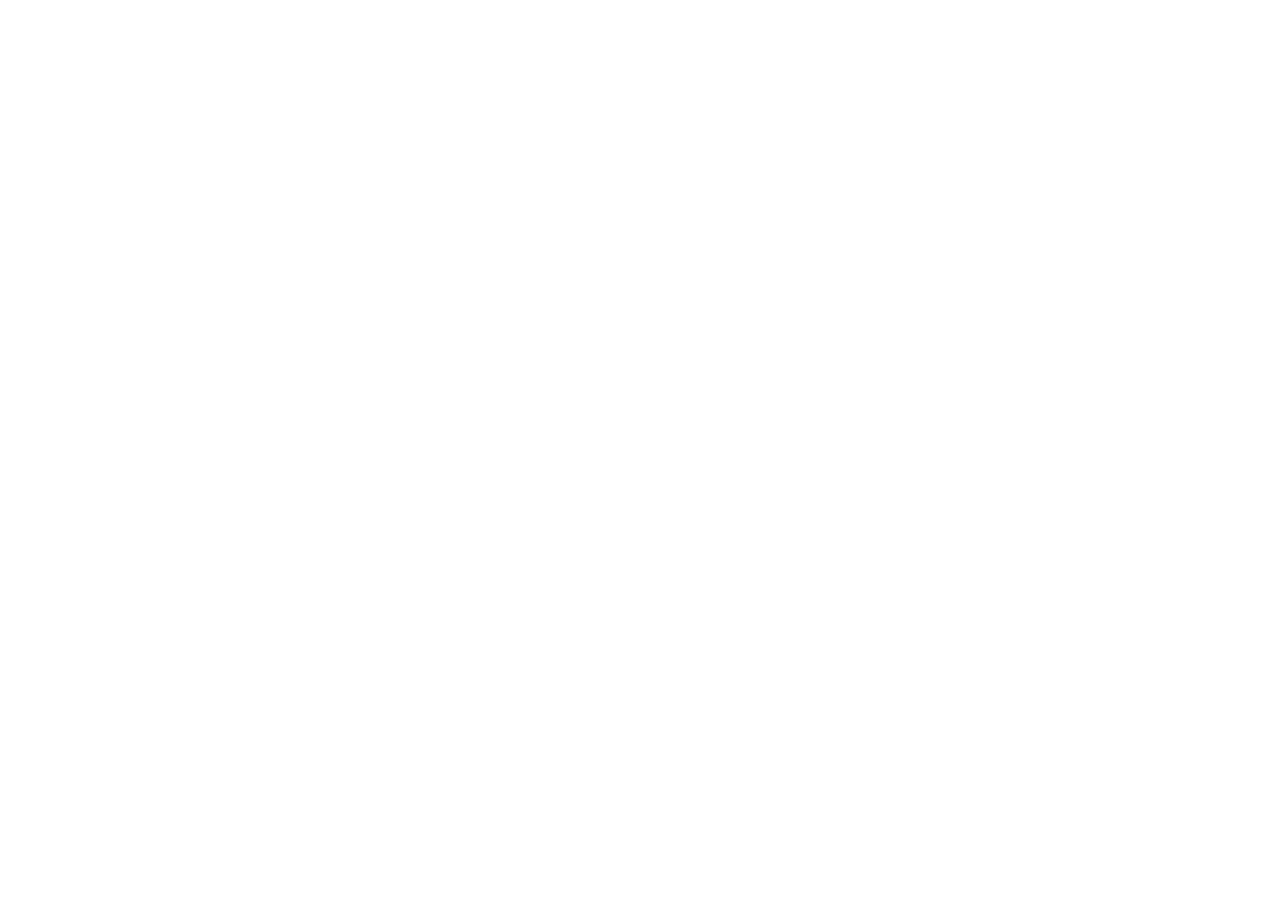
==== index.html @ a5aeec4e "Add files via upload" ====
<!DOCTYPE html>
<html lang="en">
<head>
    <meta charset="UTF-8">
    <meta name="viewport" content="width=device-width, initial-scale=1.0">
    <meta http-equiv="X-UA-Compatible" content="ie=edge">
    <link rel="stylesheet" href="https://use.fontawesome.com/releases/v5.0.13/css/all.css" integrity="sha384-DNOHZ68U8hZfKXOrtjWvjxusGo9WQnrNx2sqG0tfsghAvtVlRW3tvkXWZh58N9jp"
    crossorigin="anonymous">
    <link rel="stylesheet" href="https://stackpath.bootstrapcdn.com/bootstrap/4.3.1/css/bootstrap.min.css" integrity="sha384-ggOyR0iXCbMQv3Xipma34MD+dH/1fQ784/j6cY/iJTQUOhcWr7x9JvoRxT2MZw1T" crossorigin="anonymous">
    <link rel="stylesheet" href="css/style.css">
    <title>Bootstrap</title>
</head>
<body>
   





    
    <span id="year"></span>
    <script src="https://code.jquery.com/jquery-3.4.1.min.js"
    integrity="sha256-CSXorXvZcTkaix6Yvo6HppcZGetbYMGWSFlBw8HfCJo="
    crossorigin="anonymous"></script> 
    <script src="https://cdnjs.cloudflare.com/ajax/libs/popper.js/1.14.7/umd/popper.min.js" integrity="sha384-UO2eT0CpHqdSJQ6hJty5KVphtPhzWj9WO1clHTMGa3JDZwrnQq4sF86dIHNDz0W1" crossorigin="anonymous"></script>
    <script src="https://stackpath.bootstrapcdn.com/bootstrap/4.3.1/js/bootstrap.min.js" integrity="sha384-JjSmVgyd0p3pXB1rRibZUAYoIIy6OrQ6VrjIEaFf/nJGzIxFDsf4x0xIM+B07jRM" crossorigin="anonymous"></script>
    <script>
    $("#year").text(new Date().getFullYear());
    </script>
</body>
</html>
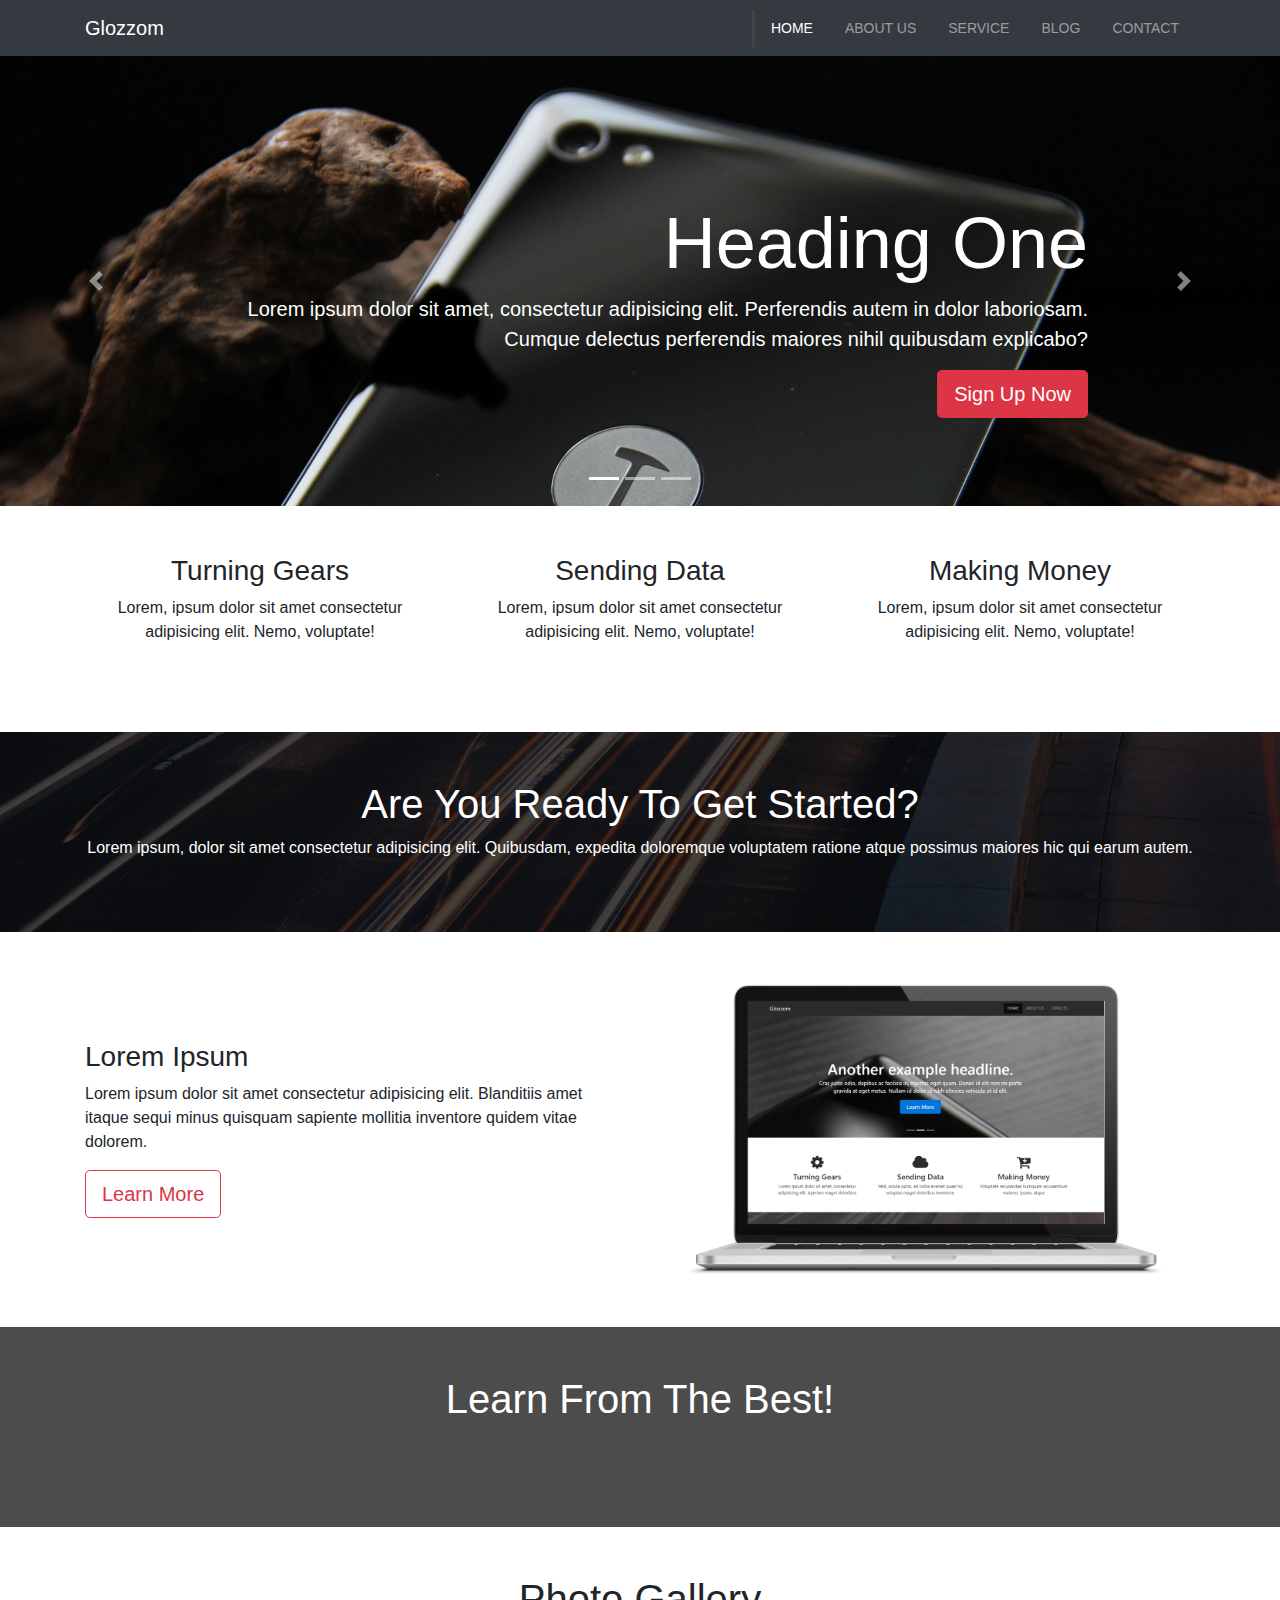
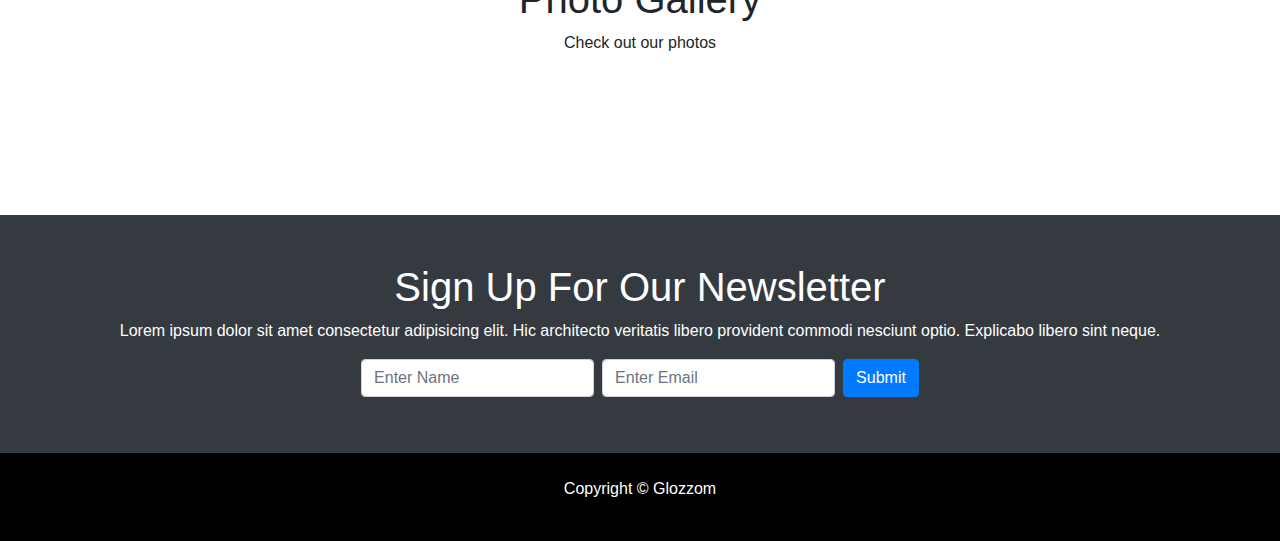
==== commit 61eb34f5: "Add files via upload" ====
--- a/index.html
+++ b/index.html
@@ -8,24 +8,294 @@
     crossorigin="anonymous">
     <link rel="stylesheet" href="https://stackpath.bootstrapcdn.com/bootstrap/4.3.1/css/bootstrap.min.css" integrity="sha384-ggOyR0iXCbMQv3Xipma34MD+dH/1fQ784/j6cY/iJTQUOhcWr7x9JvoRxT2MZw1T" crossorigin="anonymous">
     <link rel="stylesheet" href="css/style.css">
+    <link rel="stylesheet" href="https://cdnjs.cloudflare.com/ajax/libs/ekko-lightbox/5.3.0/ekko-lightbox.css" integrity="sha256-HAaDW5o2+LelybUhfuk0Zh2Vdk8Y2W2UeKmbaXhalfA=" crossorigin="anonymous" />
     <title>Bootstrap</title>
 </head>
 <body>
-   
-
-
-
-
+
+<!--NAVIGATION-->
+<nav class="navbar navbar-expand-sm navbar-dark bg-dark">
+    <div class="container">
+        <a href="index.html" class="navbar-brand">Glozzom</a>
+        <button class="navbar-toggler" data-toggle="collapse" data-target="#navbarNav">
+            <span class="navbar-toggler-icon"></span>
+        </button>
+        <div class="collapse navbar-collapse" id="navbarNav">
+            <ul class="navbar-nav ml-auto">
+                <li class="navbar-item text-uppercase active"><a href="index.html" class="nav-link">Home</a></li>
+                <li class="navbar-item text-uppercase"><a href="about.html" class="nav-link">About US</a></li>
+                <li class="navbar-item text-uppercase"><a href="services.html" class="nav-link">Service</a></li>
+                <li class="navbar-item"><a href="blog.html" class="nav-link">BLOG</a></li>
+                <li class="navbar-item"><a href="contact.html" class="nav-link">CONTACT</a></li>
+            </ul>
+        </div>
+    </div>
+</nav>
+<!--CAROUSEl-->
+<section id="showcase">
+    <div id="myCarousel" class="carousel slide" data-ride="carousel">
+        <ol class="carousel-indicators">
+            <li class="active" data-target='#myCarousel' data-slide-to='0'></li>
+            <li data-target='#myCarousel' data-slide-to='1'></li>
+            <li data-target='#myCarousel' data-slide-to='2'></li>
+        </ol>
+        <div class="carousel-inner">
+            <div class="carousel-item active carousel-image-1">
+                <div class="container">
+                    <div class="carousel-caption d-none d-sm-block text-right mb-5">
+                        <h1 class="display-3">Heading One</h1>
+                        <p class="lead">Lorem ipsum dolor sit amet, consectetur adipisicing elit. 
+                            Perferendis autem in dolor laboriosam. Cumque delectus perferendis 
+                            maiores nihil quibusdam explicabo?</p>
+                            <a href="#" class="btn btn-danger btn-lg">Sign Up Now</a>
+                    </div>
+            </div>
+            </div>
+            <div class="carousel-item carousel-image-2">
+                    <div class="container">
+                        <div class="carousel-caption d-none d-sm-block mb-5">
+                            <h1 class="display-3">Heading Two</h1>
+                            <p class="lead">Lorem ipsum dolor sit amet, consectetur adipisicing elit. 
+                                Perferendis autem in dolor laboriosam. Cumque delectus perferendis 
+                                maiores nihil quibusdam explicabo?</p>
+                                <a href="#" class="btn btn-primary btn-lg">Learn More</a>
+                        </div>
+                </div>
+            </div>
+            <div class="carousel-item carousel-image-3">
+                        <div class="container">
+                            <div class="carousel-caption d-none d-sm-block text-left mb-5">
+                                <h1 class="display-3">Heading Three</h1>
+                                <p class="lead">Lorem ipsum dolor sit amet, consectetur adipisicing elit. 
+                                    Perferendis autem in dolor laboriosam. Cumque delectus perferendis 
+                                    maiores nihil quibusdam explicabo?</p>
+                                    <a href="#" class="btn btn-success btn-lg">Learn More</a>
+                            </div>
+                </div>
+        </div>
+    </div>
+
+    <a href="#myCarousel" data-slide="prev" class="carousel-control-prev">
+        <span class="carousel-control-prev-icon"></span>
+    </a>
+
+    <a href="#myCarousel" data-slide="next" class="carousel-control-next">
+            <span class="carousel-control-next-icon"></span>
+        </a>
+</div>
+</section>
+
+<!-- HOME ICON SECTION-->
+<div class="section py-5" id="home-icons">
+    <div class="container">
+        <div class="row">
+            <div class="col-md-4 mb-4 text-center">
+                <i class="fas fa-cog fa-3x mb-2"></i>
+                <h3>Turning Gears</h3>
+                <p>Lorem, ipsum dolor sit amet consectetur adipisicing elit. Nemo, voluptate!</p>
+            </div>
+            <div class="col-md-4 mb-4 text-center">
+                <i class="fas fa-cloud fa-3x mb-2"></i>
+                <h3>Sending Data</h3>
+                <p>Lorem, ipsum dolor sit amet consectetur adipisicing elit. Nemo, voluptate!</p>
+            </div>
+            <div class="col-md-4 mb-4 text-center">
+                <i class="fas fa-cart-plus fa-3x mb-2"></i>
+                <h3>Making Money</h3>
+                <p>Lorem, ipsum dolor sit amet consectetur adipisicing elit. Nemo, voluptate!</p>
+            </div>
+        </div>
+    </div>
+</div>
+
+<!--Home Heading Section-->
+<section id="home-heading" class="p-5">
+    <div class="dark-overlay">
+        <div class="row">
+            <div class="col">
+                <div class="container pt-5">
+                    <h1>Are You Ready To Get Started?</h1>
+                    <p class="d-none d-md-block">
+                        Lorem ipsum, dolor sit amet consectetur adipisicing elit. Quibusdam, expedita doloremque voluptatem ratione atque possimus maiores hic qui earum autem.
+                    </p>
+                </div>
+            </div>
+        </div>
+    </div>
+</section>
+
+<!--INFO SECTION-->
+    <section id="info" class="py-3">
+        <div class="container">
+            <div class="row">
+                <div class="col-md-6 align-self-center">
+                    <h3>Lorem Ipsum</h3>
+                    <p>Lorem ipsum dolor sit amet consectetur adipisicing elit. Blanditiis amet itaque sequi minus quisquam sapiente mollitia inventore quidem vitae dolorem.</p>
+                    <a href="about.html" class="btn btn-outline-danger btn-lg">Learn More</a>
+                </div>
+                <div class="col-md-6">
+                    <img src="img/laptop.png" alt="" class="img-fluid">
+                </div>
+            </div>
+        </div>
+    </section>
+
+<!--VIDEO PLAY-->
+<section id="video-play">
+    <div class="dark-overlay">
+        <div class="row">
+            <div class="col">
+                <div class="container p-5">
+                    <a href="#" class="video" data-video="https://www.youtube.com/embed/-WLHr1_EVtQ" 
+                    data-toggle="modal" data-target="#videoModal">
+                        <i class="fas fa-play fa-3x"></i>
+                    </a>  
+                    <h1>Learn From The Best!</h1>
+                </div>
+            </div>
+        </div>
+    </div>
+</section>
+
+<!--PHOTO GALLERY-->
+<section id="gallery" class="py-5">
+    <div class="container">
+        <h1 class="text-center">Photo Gallery</h1>
+        <p class="text-center">Check out our photos</p>
+        <div class="row mb-4">
+            <div class="col-md-4">
+                <a href="https://source.unsplash.com/random/560x560" data-toggle="lightbox" 
+                data-gallery="img-gallery" data-height="560" data-width="560">
+                    <img src="https://source.unsplash.com/random/560x560" alt="" class="img-fluid">
+                </a>
+                </div>
+                    <div class="col-md-4">
+                        <a href="https://source.unsplash.com/random/561x561" data-toggle="lightbox" 
+                        data-gallery="img-gallery" data-height="561" data-width="561">
+                            <img src="https://source.unsplash.com/random/561x561" alt="" class="img-fluid">
+                        </a>
+                    </div>
+                <div class="col-md-4">
+                                <a href="https://source.unsplash.com/random/562x562" data-toggle="lightbox" 
+                                data-gallery="img-gallery" data-height="562" data-width="562">
+                                    <img src="https://source.unsplash.com/random/562x562" alt="" class="img-fluid">
+                                </a>
+                </div>                  
+        </div>
+
+        <div class="row mb-4">
+                <div class="col-md-4">
+                    <a href="https://source.unsplash.com/random/563x563" data-toggle="lightbox" 
+                    data-gallery="img-gallery" data-height="563" data-width="563">
+                        <img src="https://source.unsplash.com/random/563x563" alt="" class="img-fluid">
+                    </a>
+                    </div>
+                <div class="col-md-4">
+                            <a href="https://source.unsplash.com/random/564x564" data-toggle="lightbox" 
+                            data-gallery="img-gallery" data-height="564" data-width="564">
+                                <img src="https://source.unsplash.com/random/564x564" alt="" class="img-fluid">
+                            </a>
+                </div>
+                <div class="col-md-4">
+                                    <a href="https://source.unsplash.com/random/565x565" data-toggle="lightbox" 
+                                    data-gallery="img-gallery" data-height="565" data-width="565">
+                                        <img src="https://source.unsplash.com/random/565x565" alt="" class="img-fluid">
+                                    </a>
+                </div>                  
+            </div>
+
+    </div>
+</section>
+
+<!--NEWSLETTER-->
+<section id="newsletter" class="text-center p-5 bg-dark text-white">
+    <div class="container">
+        <div class="row">
+            <div class="col">
+                <h1>
+                    Sign Up For Our Newsletter
+                </h1>
+                <p>
+                    Lorem ipsum dolor sit amet consectetur adipisicing elit. 
+                    Hic architecto veritatis libero provident commodi nesciunt optio. Explicabo libero sint neque.
+                </p>
+                <form class="form-inline justify-content-center">
+                    <input type="text" class="form-control mb-2 mr-2" placeholder="Enter Name">
+                    <input type="text" class="form-control mb-2 mr-2" placeholder="Enter Email">
+                    <button class="btn btn-primary mb-2">Submit</button>
+                </form>
+            </div>
+        </div>
+    </div>
+</section>
+
+
+<!--FOOTER-->
+<footer id="main-footer" class="text-center p-4">
+    <div class="container">
+        <div class="row">
+            <div class="col">
+                <p>Copyright &copy; <span id="year"></span> Glozzom</p>
+            </div>
+        </div>
+    </div>
+</footer>
+
+<!--VIDEO MODAL-->
+
+<div class="modal fade" id="videoModal">
+    <div class="modal-dialog">
+        <div class="modal-content">
+            <div class="modal-body">
+                <button class="close" data-dismiss="modal">
+                    <span>
+                        &times;
+                    </span>
+                </button>
+                <iframe src="" frameborder="0" height="350" width="100%" allowfullscreen></iframe>
+            </div>
+        </div>
+    </div>
+</div>
 
     
-    <span id="year"></span>
     <script src="https://code.jquery.com/jquery-3.4.1.min.js"
     integrity="sha256-CSXorXvZcTkaix6Yvo6HppcZGetbYMGWSFlBw8HfCJo="
     crossorigin="anonymous"></script> 
     <script src="https://cdnjs.cloudflare.com/ajax/libs/popper.js/1.14.7/umd/popper.min.js" integrity="sha384-UO2eT0CpHqdSJQ6hJty5KVphtPhzWj9WO1clHTMGa3JDZwrnQq4sF86dIHNDz0W1" crossorigin="anonymous"></script>
     <script src="https://stackpath.bootstrapcdn.com/bootstrap/4.3.1/js/bootstrap.min.js" integrity="sha384-JjSmVgyd0p3pXB1rRibZUAYoIIy6OrQ6VrjIEaFf/nJGzIxFDsf4x0xIM+B07jRM" crossorigin="anonymous"></script>
+    <script src="https://cdnjs.cloudflare.com/ajax/libs/ekko-lightbox/5.3.0/ekko-lightbox.min.js" integrity="sha256-Y1rRlwTzT5K5hhCBfAFWABD4cU13QGuRN6P5apfWzVs=" crossorigin="anonymous"></script>
     <script>
+    
     $("#year").text(new Date().getFullYear());
+
+
+    // Configure slider
+    $('.carousel').carousel({
+        interval: 6000,
+        pause: 'hover'
+    })
+
+// Video Play
+$(function () {
+      // Auto play modal video
+      $(".video").click(function () {
+        var theModal = $(this).data("target"),
+          videoSRC = $(this).attr("data-video"),
+          videoSRCauto = videoSRC + "?modestbranding=1&rel=0&controls=0&showinfo=0&html5=1&autoplay=1";
+        $(theModal + ' iframe').attr('src', videoSRCauto);
+        $(theModal + ' button.close').click(function () {
+          $(theModal + ' iframe').attr('src', videoSRC);
+        });
+      });
+    });
+
+//GALLERY Lightbox
+    $(document).on('click', '[data-toggle="lightbox"]', function(event) {
+                event.preventDefault();
+                $(this).ekkoLightbox();
+            });
+
     </script>
 </body>
 </html>--- a/css/style.css
+++ b/css/style.css
@@ -0,0 +1,103 @@
+body {
+    overflow-x: hidden;
+}
+
+.navbar .nav-link {
+    font-size: 14px;
+    text-transform: uppercase;
+    padding-left: 1rem !important;
+    padding-right: 1rem !important;
+}
+
+.navbar .navbar-item.active {
+border-left: #444 3px solid;
+}
+
+.carousel-item {
+    height: 450px;
+}
+
+.carousel-image-1 {
+    background: url('../img/image1.jpg');
+    background-size: cover;
+}
+
+.carousel-image-2 {
+    background: url('../img/image2.jpg');
+    background-size: cover;
+}
+
+.carousel-image-3 {
+    background: url('../img/image3.jpg');
+    background-size: cover;
+}
+
+#home-heading {
+    position: relative;
+    min-height: 200px;
+    background: url('../img/lights.jpg');
+    background-attachment: fixed;
+    background-repeat: no-repeat;
+    text-align: center;
+    color: white;
+}
+
+.dark-overlay {
+    position: absolute;
+    top: 0;
+    left: 0;
+    width: 100%;
+    height: 100%;
+    background: rgba(0,0,0,0.7);
+}
+
+#video-play {
+    position: relative;
+    min-height: 200px;
+    background: url('../img/media.jpg');
+    background-attachment: fixed;
+    background-repeat: no-repeat;
+    background-position: 0 -300px;
+    text-align: center;
+    color: white;
+}
+
+#video-play a {
+    color: #fff;
+}
+
+#page-header {
+    height: 200px;
+    background: url('../img/image1.jpg');
+    background-position: 0 -360px;
+    background-attachment: fixed;
+    color: #fff;
+    border-bottom: 1px #eee solid;
+    padding-top: 50px;
+}
+
+.about-img {
+    margin-top: -50px;
+}
+
+#faq .card {
+    border: #444;
+}
+
+#faq a {
+    color: white;
+    text-decoration: none;
+}
+
+#faq .card-body, #faq .card-header {
+    background: #333;
+}
+
+#faq .card-body {
+    font-size: 1rem;
+}
+
+#main-footer {
+    background: black;
+    color: white;
+}